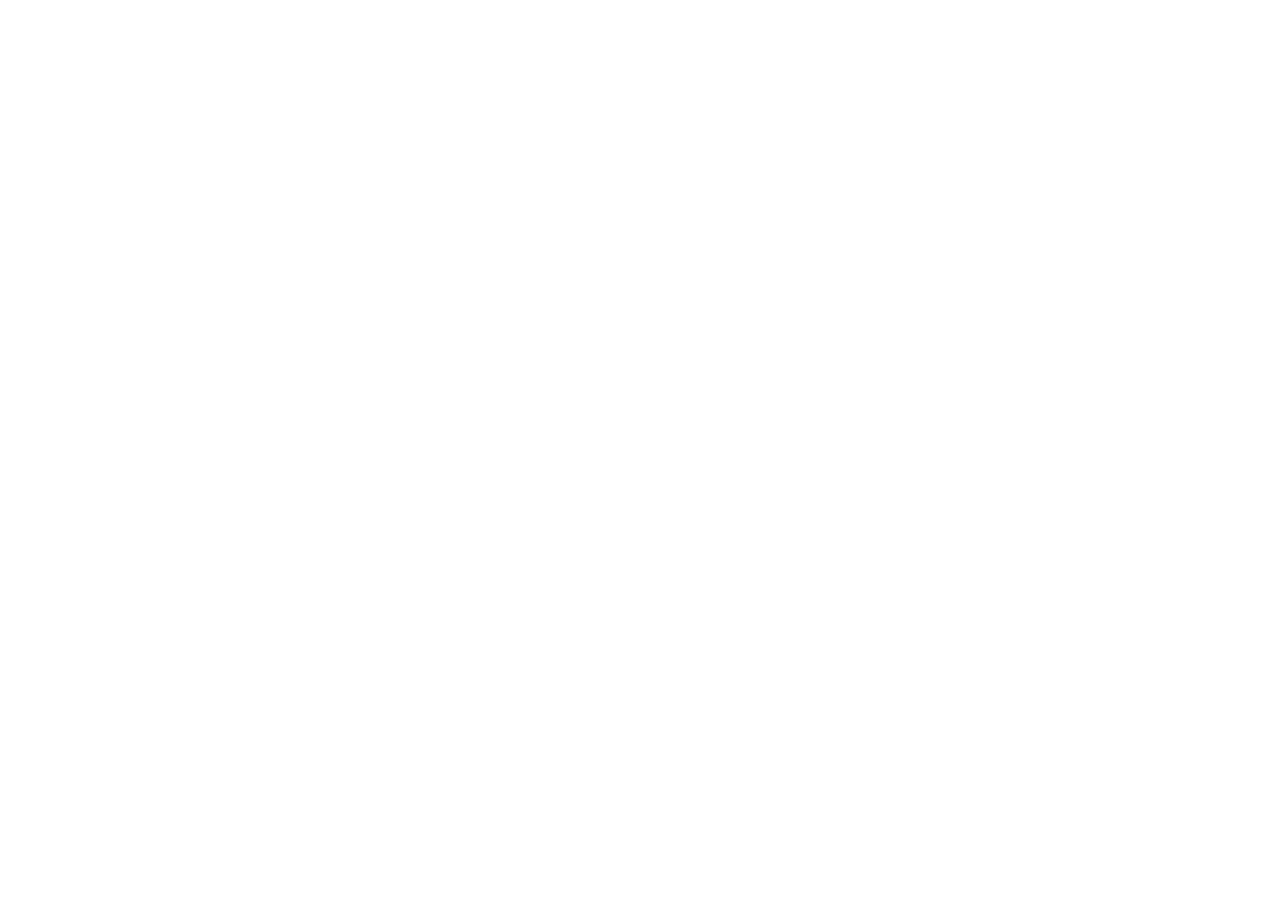
==== about.html @ 0f2d5639 "finished media queries on projects page." ====
<!DOCTYPE html>
<html lang="en">
<head>
    <meta charset="UTF-8">
    <meta name="viewport" content="width=device-width, initial-scale=1.0">
    <title>About Me!</title>
</head>
<body>
    
</body>
</html>
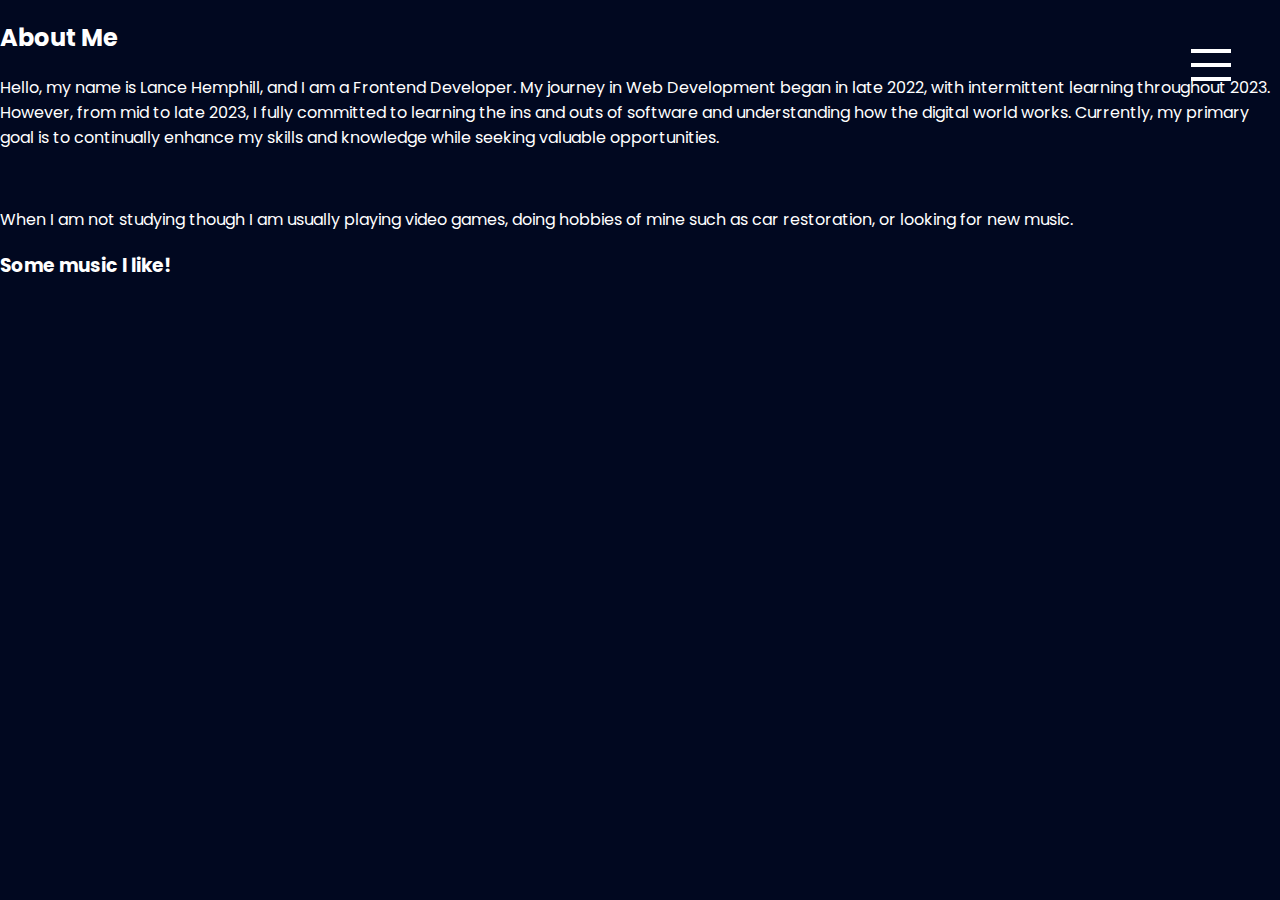
==== commit de54792e: "added about page" ====
--- a/about.html
+++ b/about.html
@@ -4,8 +4,48 @@
     <meta charset="UTF-8">
     <meta name="viewport" content="width=device-width, initial-scale=1.0">
     <title>About Me!</title>
+
+    <link rel="stylesheet" href="./styles/about/styles.css">
 </head>
 <body>
+
+    <nav class="navbar">
+        <div id="hamburger-menu" class="hamburger-menu">
+            <div class="ham-1"></div>
+            <div class="ham-2"></div>
+            <div class="ham-3"></div>
+        </div>
+        <div id="nav-links" class="nav-cover">
+            <p id="about" class="navlink"><a href="./index.html">Home</a></p>
+            <p id="projects" class="navlink"><a href="./projects.html">Projects</a></p>
+            <p id="contacts" class="navlink"><a href="./#">Contacts</a></p>
+            <p class="navlink"><a href="https://www.frontendmentor.io/profile/IzykGit" target="_blank">Frontend Mentor</a></p>
+        </div>
+    </nav>
+
+    <main>
+        <section class="about-section">
+
+            <h2>About <span class="keywords">Me</span></h2>
+            <p class="my-goals">Hello, my name is Lance Hemphill, and I am a <span class="keywords">Frontend Developer</span>.
+            My journey in Web Development began in late 2022, with intermittent learning throughout 2023.
+            However, from mid to late 2023, I fully committed to learning the ins and outs of software and understanding how the digital world works.
+            Currently, my primary goal is to continually enhance my skills and knowledge while seeking valuable opportunities.
+            </p>
+            <br />
+            <p class="about-me">When I am not studying though I am usually playing video games,
+            doing hobbies of mine such as car restoration, or looking for new music.</p>
+            
+            <div class="music-container">
+                <h3>Some music I like!</h3>
+                <iframe style="border-radius:12px" src="https://open.spotify.com/embed/playlist/5LAdJ7VQWaz7WETDmymfmJ?utm_source=generator"
+                width="100%" height="352" frameBorder="0" allowfullscreen="" allow="autoplay;
+                clipboard-write; encrypted-media; fullscreen; picture-in-picture" loading="lazy"></iframe>
+            </div>
+
+        </section>
+    </main>
     
+    <script src="./script.js"></script>
 </body>
 </html>--- a/styles/about/styles.css
+++ b/styles/about/styles.css
@@ -0,0 +1,172 @@
+@import url('https://fonts.googleapis.com/css2?family=Poppins:ital,wght@0,100;0,200;0,300;0,400;0,500;0,600;0,700;0,800;0,900;1,100;1,200;1,300;1,400;1,500;1,600;1,700;1,800;1,900&display=swap');
+
+* {
+    box-sizing: border-box;
+}
+
+html::-webkit-scrollbar {
+    display: none;
+}
+
+html, .all-content {
+    -ms-overflow-style: none;  /* IE and Edge */
+    scrollbar-width: none;  /* Firefox */
+
+    scroll-behavior: smooth;
+    scroll-snap-stop: always;
+}
+
+body {
+    margin: 0;
+    padding: 0;
+    font-family: "Poppins", sans-serif;
+    color: white;
+    background-color: rgb(1, 8, 32);
+    overflow-x: hidden;
+}
+
+main {
+    display: flex;
+    flex-direction: column;
+    align-items: center;
+}
+
+
+.hamburger-menu {
+    height: 3rem;
+    width: 3.5rem;
+    padding: 0.5rem;
+    position: absolute;
+    top: 0.55rem;
+    right: 0.55rem;
+    z-index: 3;
+
+    display: flex;
+    flex-direction: column;
+    justify-content: space-between;
+
+    cursor: pointer;
+}
+
+
+.ham-1 {
+    width: 100%;
+    height: 0.25rem;
+    background-color: rgb(255, 255, 255);
+
+    transition: 0.2s;
+}
+
+.ham-1-tilt {
+    transform: rotate(45deg) translateY(0.6rem) translateX(0.6rem);
+    background-color: coral;
+}
+
+
+.ham-2 {
+    width: 100%;
+    height: 0.25rem;
+    background-color: rgb(255, 255, 255);
+
+    transition: 0.1s;
+}
+
+.ham-2-tilt {
+    width: 0rem;
+    background-color: coral;
+}
+
+
+
+.ham-3 {
+    width: 100%;
+    height: 0.25rem;
+    background-color: rgb(255, 255, 255);
+
+    transition: 0.2s;
+}
+
+.ham-3-tilt {
+    transform: rotate(-45deg) translateY(-0.6rem) translateX(0.6rem);
+    background-color: coral;
+}
+
+
+/* navbar section of webpage */
+
+.navbar {
+    position: fixed;
+
+    margin: 2rem 2rem 0rem 0rem;
+
+    right: 0%;
+    width: 15rem;
+    height: 40vh;
+
+    z-index: 99;
+}
+
+.nav-links {
+    position: absolute;
+
+    background-color: white;
+    width: 100%;
+    height: 100%;
+    border-radius: 1rem;
+
+    display: flex;
+    flex-direction: column;
+    align-items: center;
+    justify-content: space-evenly;
+
+    transition: 0.2s;
+}
+
+.nav-cover {
+    width: 100%;
+    height: 0%;
+
+    transition: 0.2s;
+}
+
+.nav-cover > * {
+    display: none
+}
+
+
+.navlink {
+    font-weight: 700;
+    padding: 0.5rem;
+    transition: 0.2s;
+
+    cursor: pointer;
+}
+
+.navlink > a {
+    font-weight: 700;
+    padding: 0.5rem;
+    text-decoration: none;
+    color: black;
+
+    cursor: pointer;
+
+    transition: 0.2s;
+}
+
+.navlink > a:hover {
+    color: rgb(231, 96, 47);
+}
+
+
+@media screen and (max-width: 450px) {
+    .navbar {
+        width: 100%;
+        margin: 0;
+
+    }
+
+    .nav-links {
+        border-radius: 0rem;
+        border: 0.15rem solid rgb(1, 8, 32);
+    }
+}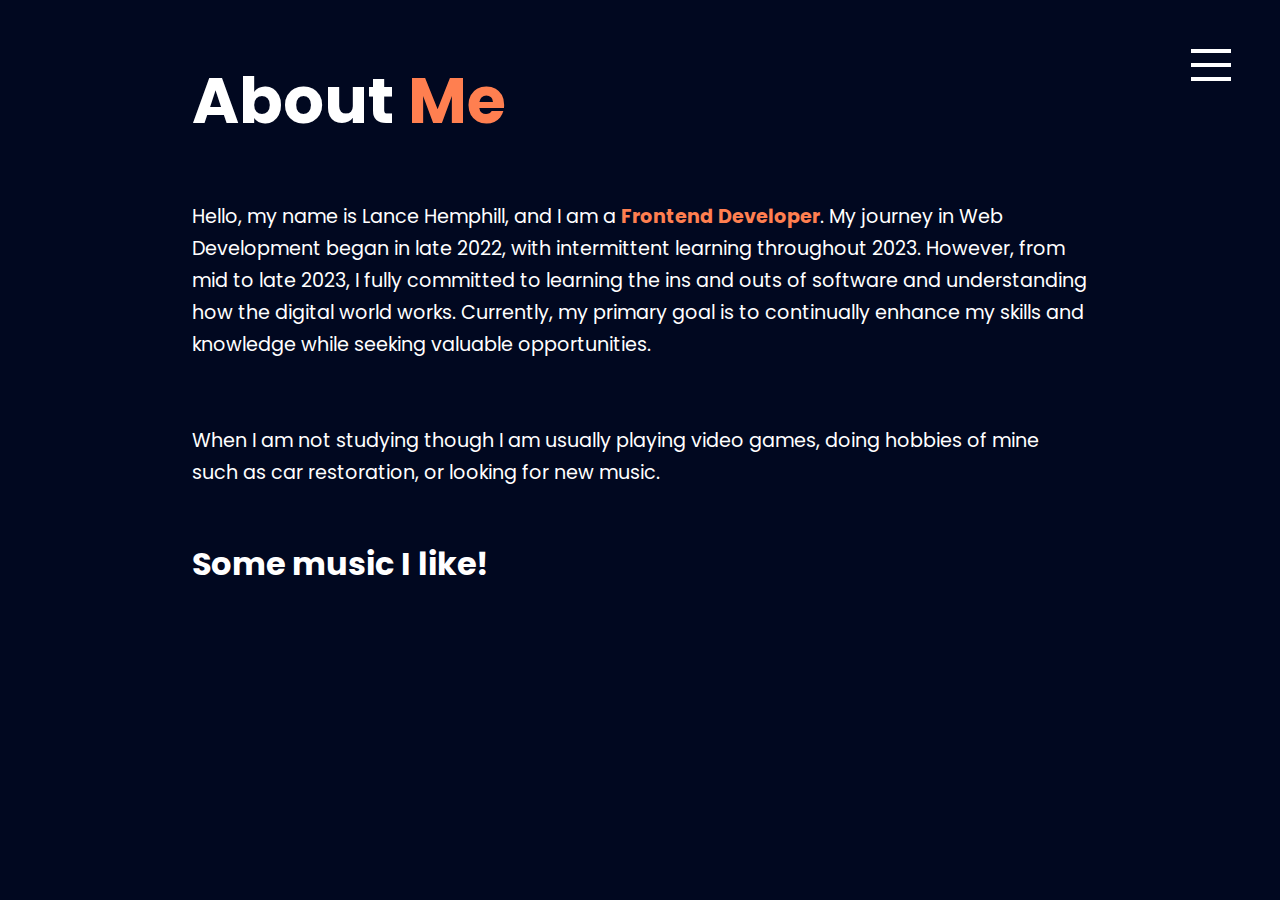
==== commit 1ee4447a: "added contacts at the bottom of the home page" ====
--- a/about.html
+++ b/about.html
@@ -18,7 +18,6 @@
         <div id="nav-links" class="nav-cover">
             <p id="about" class="navlink"><a href="./index.html">Home</a></p>
             <p id="projects" class="navlink"><a href="./projects.html">Projects</a></p>
-            <p id="contacts" class="navlink"><a href="./#">Contacts</a></p>
             <p class="navlink"><a href="https://www.frontendmentor.io/profile/IzykGit" target="_blank">Frontend Mentor</a></p>
         </div>
     </nav>
--- a/styles/about/styles.css
+++ b/styles/about/styles.css
@@ -169,4 +169,51 @@
         border-radius: 0rem;
         border: 0.15rem solid rgb(1, 8, 32);
     }
+}
+
+.keywords {
+    font-weight: 700;
+    color: coral;
+}
+
+
+
+.about-section {
+    width: 70%;
+}
+
+.about-section > h2 {
+    font-size: 4rem;
+}
+
+
+.my-goals, .about-me {
+    line-height: 2rem;
+    font-size: 1.2rem;
+}
+
+.music-container  {
+    display: flex;
+    flex-direction: column;
+}
+
+.music-container > h3 {
+    font-size: 2rem;
+}
+
+.music-container > iframe {
+    width: 50%;
+    height: 15rem;
+}
+
+@media screen and (max-width: 1200px) {
+    .music-container > iframe {
+        width: 100%;
+    }
+}
+
+@media screen and (max-width: 400px) {
+    .about-section {
+        width: 90%;
+    }
 }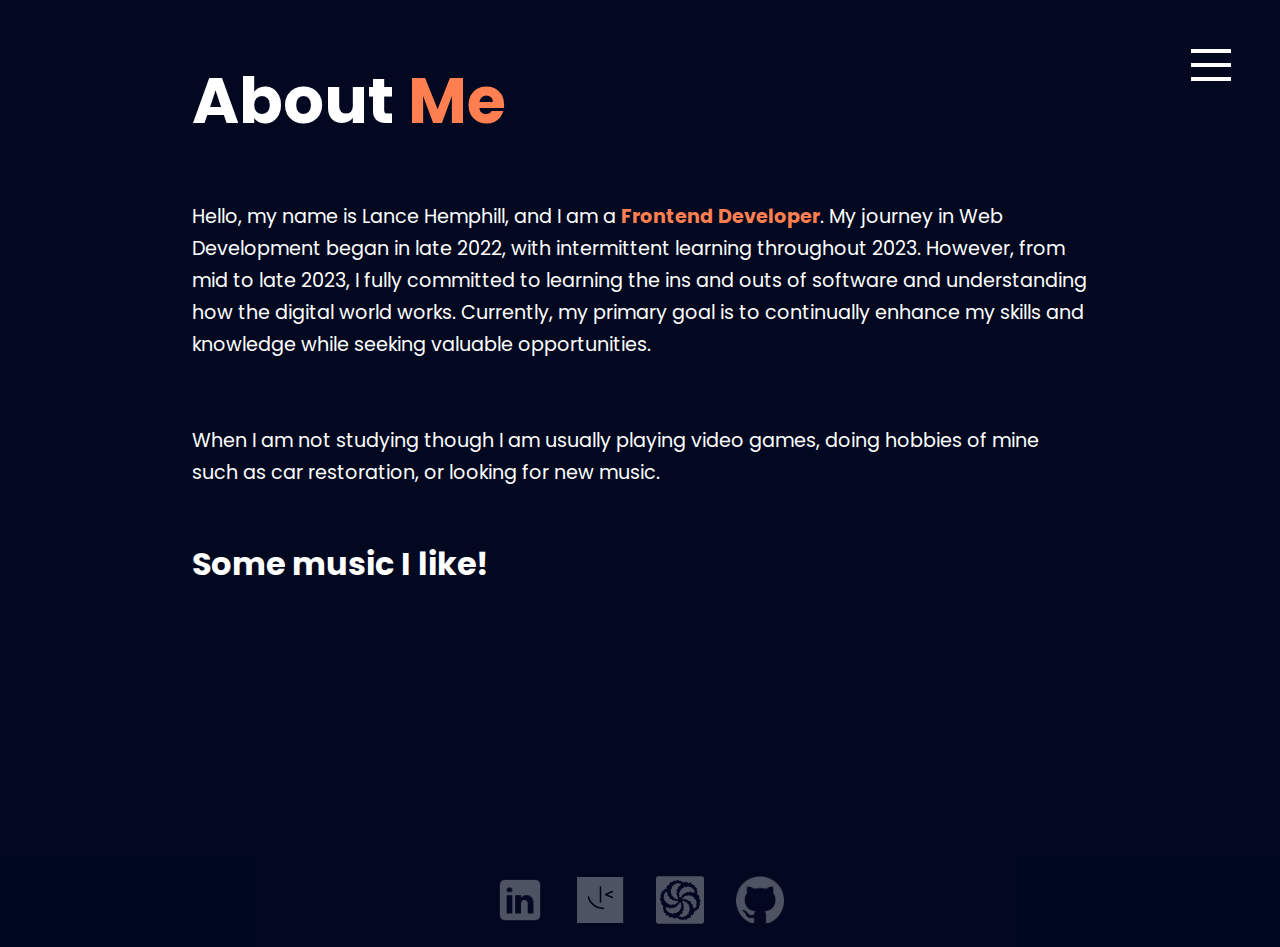
==== commit 33f77c2d: "added contacts to the bottom of all pages" ====
--- a/about.html
+++ b/about.html
@@ -45,6 +45,12 @@
         </section>
     </main>
     
+    <footer class="contacts">
+        <a class="social-link" href="https://www.linkedin.com/in/lance-hemphill-250b85218/"><img src="./assets/logos/icons8-linkedin-100.png"/></a>
+        <a class="social-link" href="https://www.frontendmentor.io/profile/IzykGitd/"><img src="./assets/logos/frontendmentor.svg"/></a>
+        <a class="social-link" href="https://www.codewars.com/users/IzykGit"><img src="./assets/logos/codewars-white.svg"/></a>
+        <a class="social-link" href="https://github.com/IzykGit"><img src="./assets/logos/github-mark-white.png"/></a>
+    </footer>
     <script src="./script.js"></script>
 </body>
 </html>--- a/styles/about/styles.css
+++ b/styles/about/styles.css
@@ -216,4 +216,32 @@
     .about-section {
         width: 90%;
     }
+}
+
+
+
+
+.contacts {
+    position: relative;
+    bottom: 0%;
+    width: 100%;
+    height: fit-content;
+    text-align: center;
+
+    display: flex;
+    align-items: center;
+    justify-content: center;
+    color: white;
+
+    background-color: rgb(1, 8, 32);
+    opacity: 0.3;
+}
+
+.contacts > * {
+    margin: 1rem;
+}
+
+
+.social-link > img {
+    width: 3rem;
 }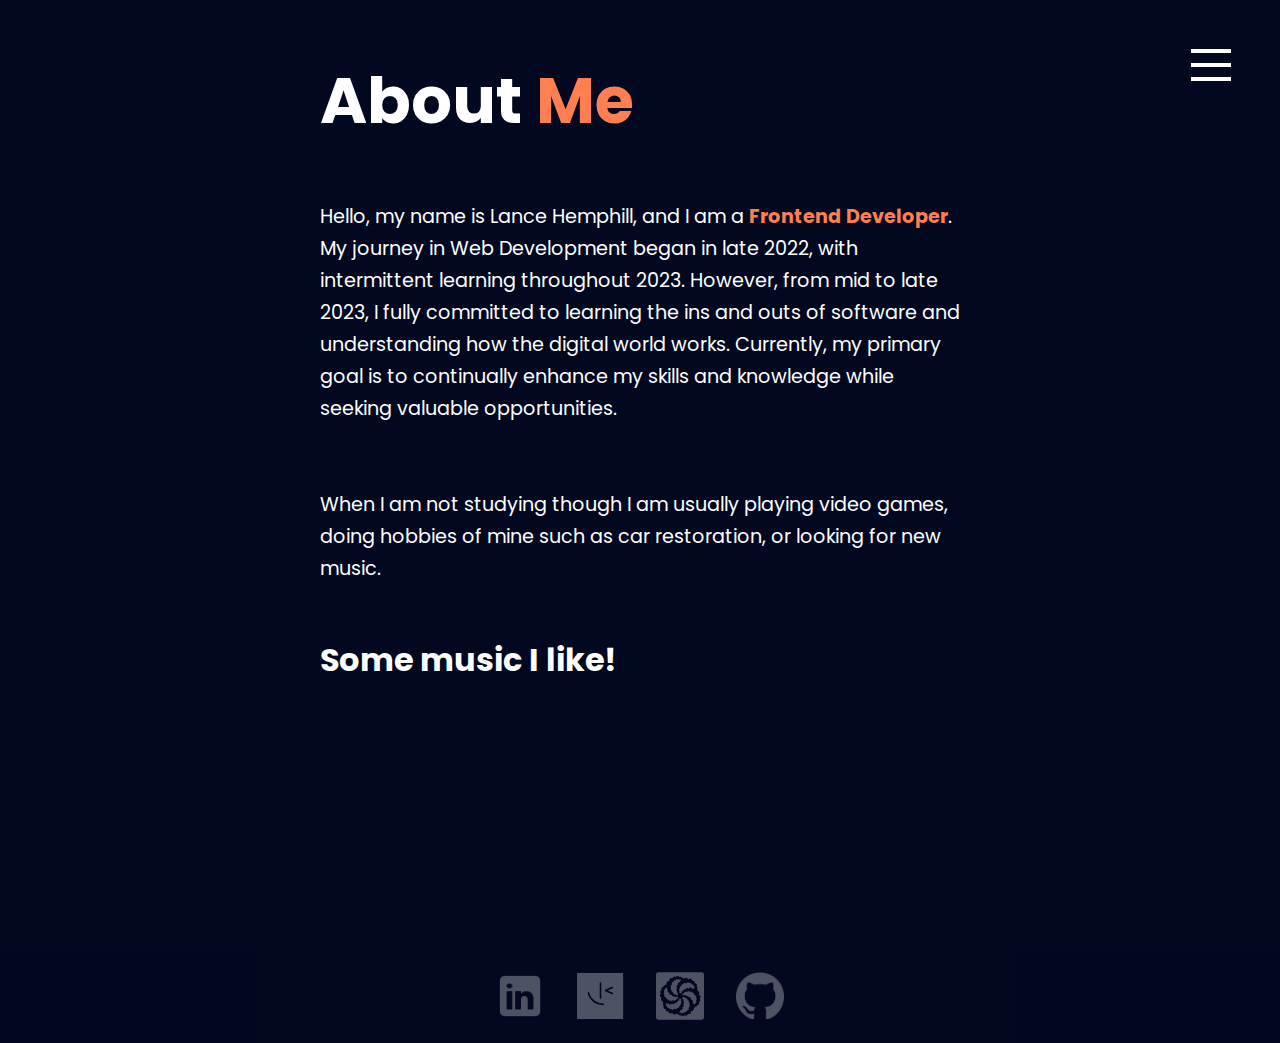
==== commit 276ea0a9: "added link to leedcode profile in nav" ====
--- a/about.html
+++ b/about.html
@@ -19,6 +19,7 @@
             <p id="about" class="navlink"><a href="./index.html">Home</a></p>
             <p id="projects" class="navlink"><a href="./projects.html">Projects</a></p>
             <p class="navlink"><a href="https://www.frontendmentor.io/profile/IzykGit" target="_blank">Frontend Mentor</a></p>
+            <p class="navlink"><a href="https://leetcode.com/IzykGit/" target="_blank">Leetcode Profile</a></p>
         </div>
     </nav>
 
--- a/styles/about/styles.css
+++ b/styles/about/styles.css
@@ -95,7 +95,7 @@
 /* navbar section of webpage */
 
 .navbar {
-    position: fixed;
+    position: absolute;
 
     margin: 2rem 2rem 0rem 0rem;
 
@@ -171,6 +171,20 @@
     }
 }
 
+@media screen and (max-height: 700px) {
+    .navbar {
+        height: 100%
+    }
+}
+
+
+
+
+
+
+
+
+
 .keywords {
     font-weight: 700;
     color: coral;
@@ -179,7 +193,7 @@
 
 
 .about-section {
-    width: 70%;
+    width: 50%;
 }
 
 .about-section > h2 {
@@ -202,17 +216,12 @@
 }
 
 .music-container > iframe {
-    width: 50%;
+    width: 100%;
     height: 15rem;
 }
 
-@media screen and (max-width: 1200px) {
-    .music-container > iframe {
-        width: 100%;
-    }
-}
-
-@media screen and (max-width: 400px) {
+
+@media screen and (max-width: 1000px) {
     .about-section {
         width: 90%;
     }
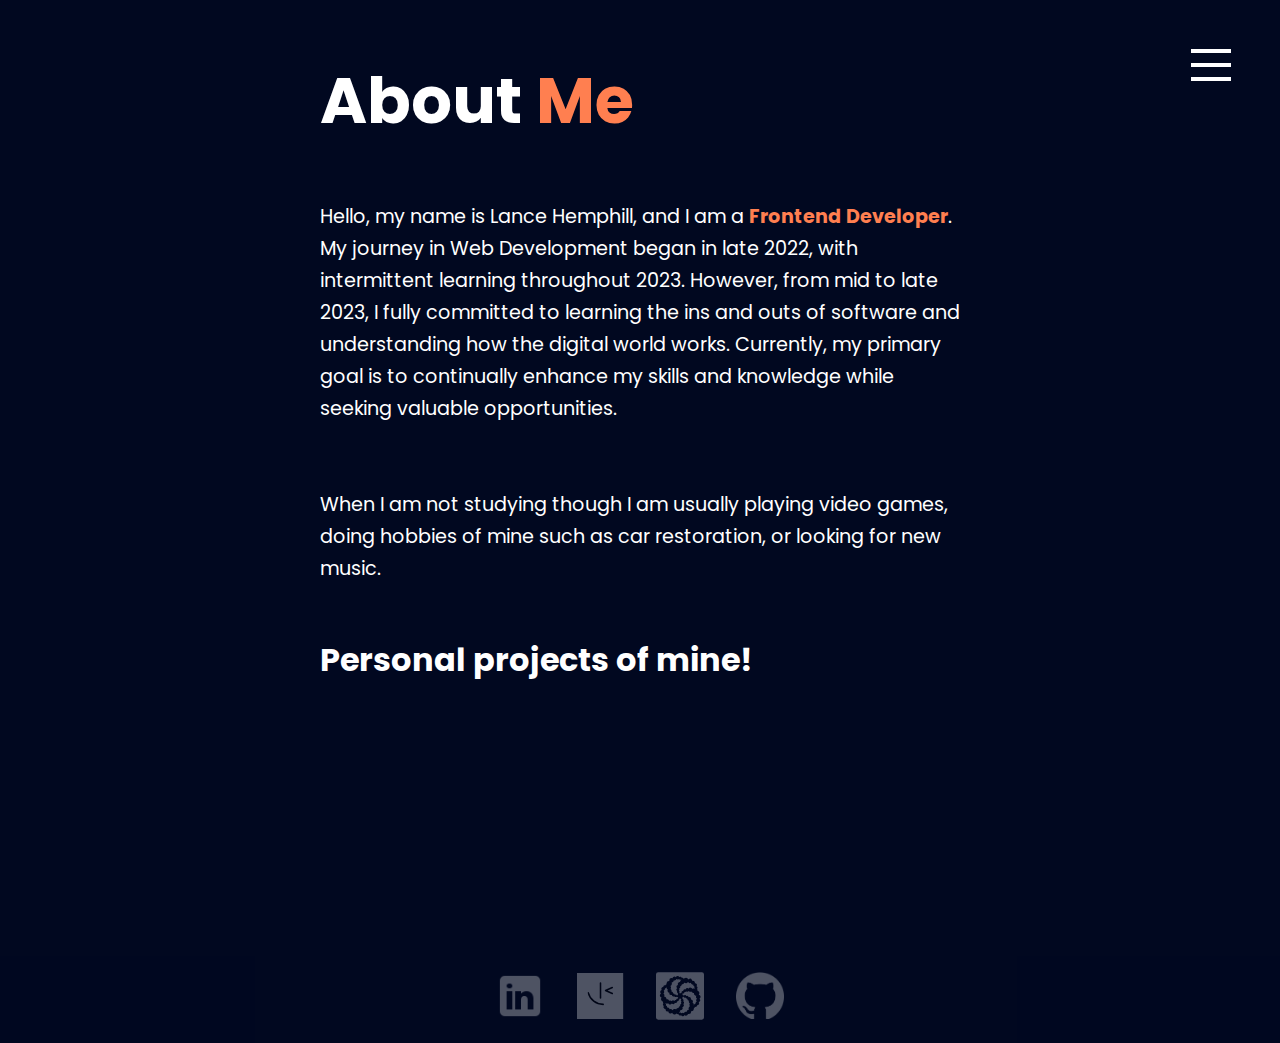
==== commit fd96b795: "added video player instead of music player" ====
--- a/about.html
+++ b/about.html
@@ -18,8 +18,8 @@
         <div id="nav-links" class="nav-cover">
             <p id="about" class="navlink"><a href="./index.html">Home</a></p>
             <p id="projects" class="navlink"><a href="./projects.html">Projects</a></p>
-            <p class="navlink"><a href="https://www.frontendmentor.io/profile/IzykGit" target="_blank">Frontend Mentor</a></p>
-            <p class="navlink"><a href="https://leetcode.com/IzykGit/" target="_blank">Leetcode Profile</a></p>
+            <p class="navlink"><a href="./assets/Resume-Lance-Hemphill.pdf" target="_blank">Resume</a></p>
+            <p class="navlink"><a href="https://www.linkedin.com/in/lance-hemphill-250b85218/" target="_blank">LinkedIn</a></p>
         </div>
     </nav>
 
@@ -36,11 +36,11 @@
             <p class="about-me">When I am not studying though I am usually playing video games,
             doing hobbies of mine such as car restoration, or looking for new music.</p>
             
-            <div class="music-container">
-                <h3>Some music I like!</h3>
-                <iframe style="border-radius:12px" src="https://open.spotify.com/embed/playlist/5LAdJ7VQWaz7WETDmymfmJ?utm_source=generator"
-                width="100%" height="352" frameBorder="0" allowfullscreen="" allow="autoplay;
-                clipboard-write; encrypted-media; fullscreen; picture-in-picture" loading="lazy"></iframe>
+            <div class="video-container">
+                <h3>Personal projects of mine!</h3>
+                <iframe width="560" height="315" src="https://www.youtube.com/embed/ZXNcYUnwXLk?si=zHeAVFpm08LsmfzW"
+                title="Engine Rebuild Video" frameborder="0" allow="accelerometer; autoplay;
+                clipboard-write; encrypted-media; gyroscope; picture-in-picture; web-share" referrerpolicy="strict-origin-when-cross-origin" allowfullscreen></iframe>
             </div>
 
         </section>
--- a/styles/about/styles.css
+++ b/styles/about/styles.css
@@ -206,16 +206,16 @@
     font-size: 1.2rem;
 }
 
-.music-container  {
-    display: flex;
-    flex-direction: column;
-}
-
-.music-container > h3 {
+.video-container  {
+    display: flex;
+    flex-direction: column;
+}
+
+.video-container > h3 {
     font-size: 2rem;
 }
 
-.music-container > iframe {
+.video-container > iframe {
     width: 100%;
     height: 15rem;
 }
